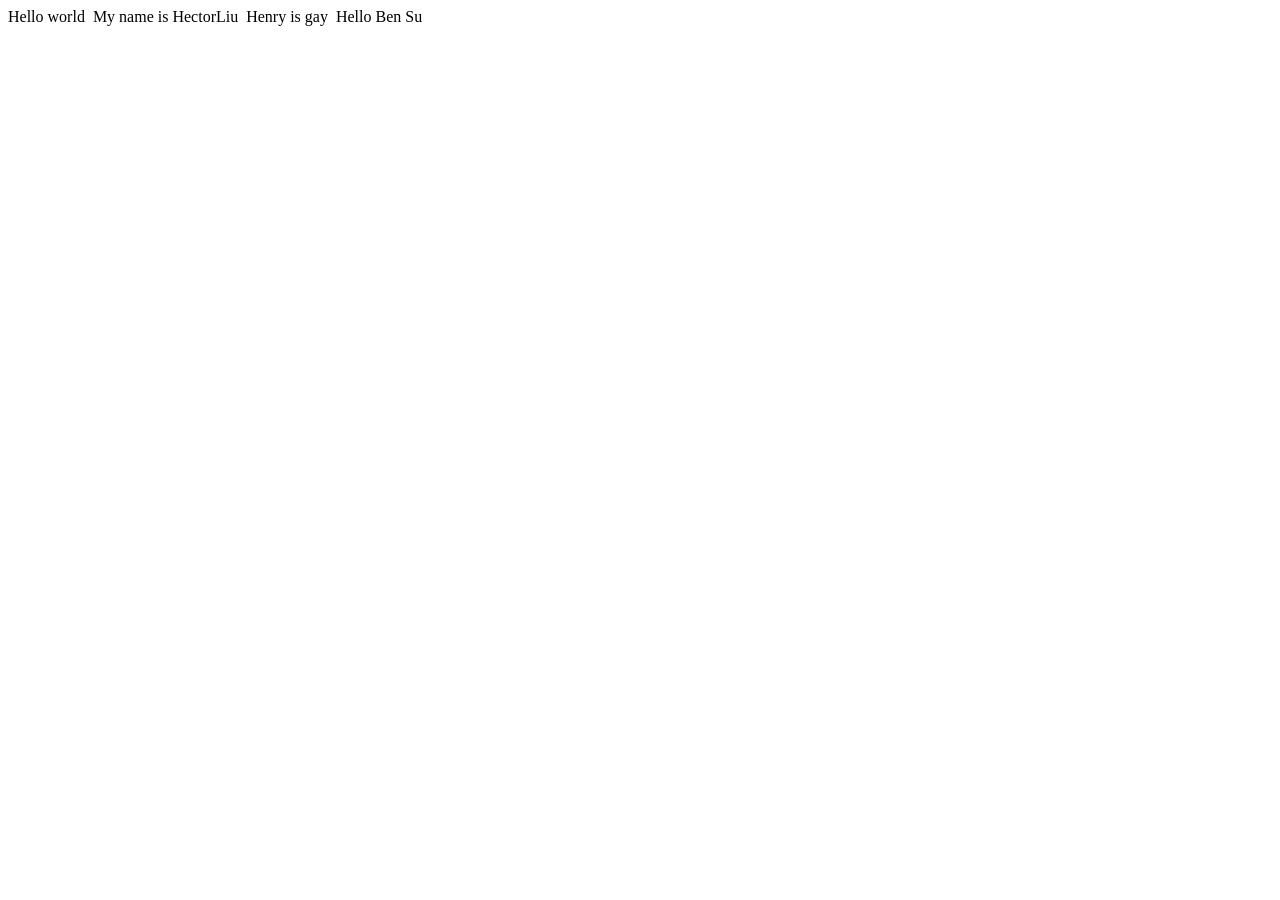
==== index.html @ ffd52899 "jpg2" ====
<html>
<head>
    <!-- 設定分頁標籤的小圖示 -->
    <link rel="icon" type="image/png" href="jpg2.png">
    <title>Hector</title>
</head>
<body>
    <div style="display: flex; gap: 8px;">
        <a> Hello world </a>
        <a> My name is HectorLiu</a>
        <a> Henry is gay </a>
        <a> Hello Ben Su</a>
    </div>
</body>
</html>
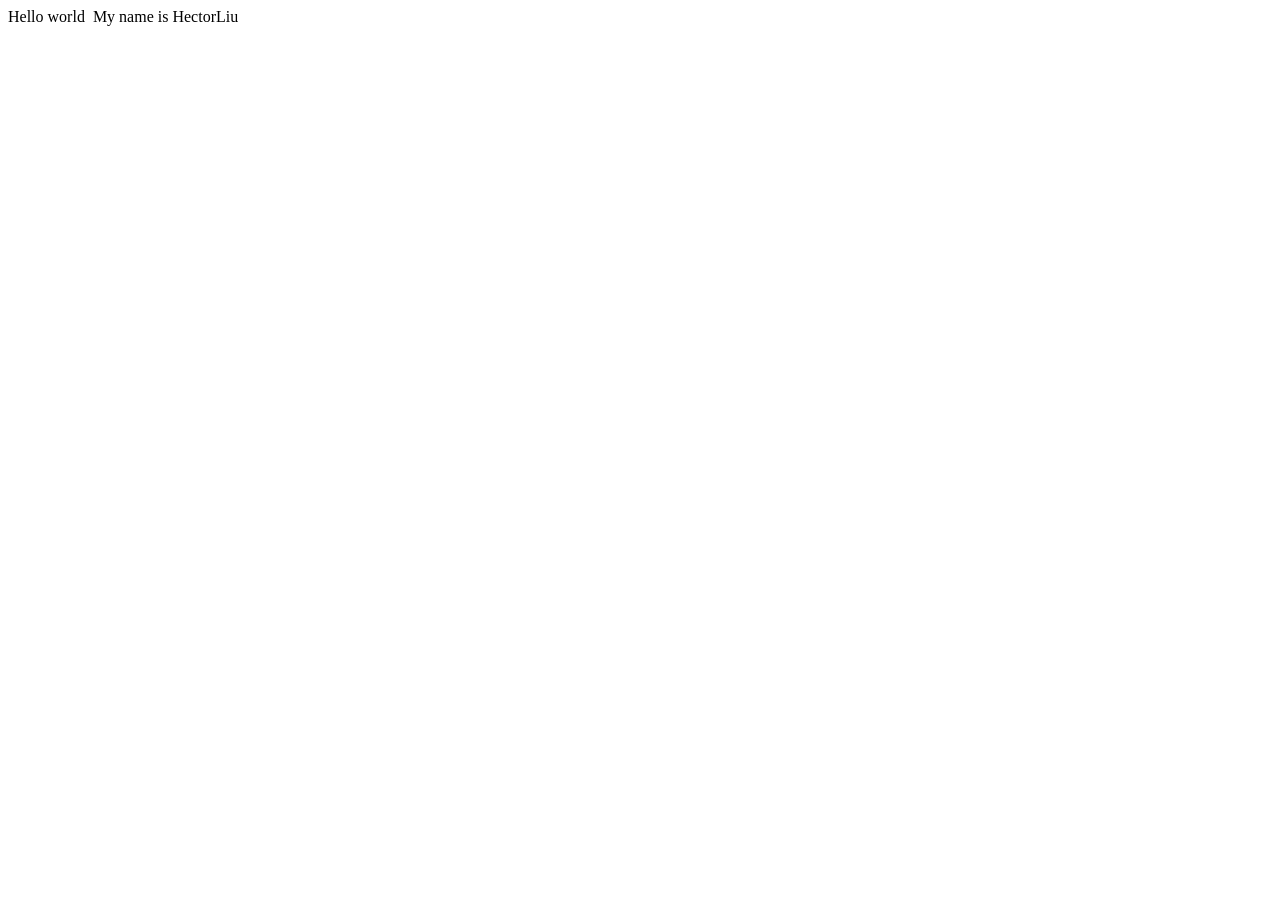
==== commit 200fec97: "ok" ====
--- a/index.html
+++ b/index.html
@@ -8,8 +8,6 @@
     <div style="display: flex; gap: 8px;">
         <a> Hello world </a>
         <a> My name is HectorLiu</a>
-        <a> Henry is gay </a>
-        <a> Hello Ben Su</a>
     </div>
 </body>
 </html>
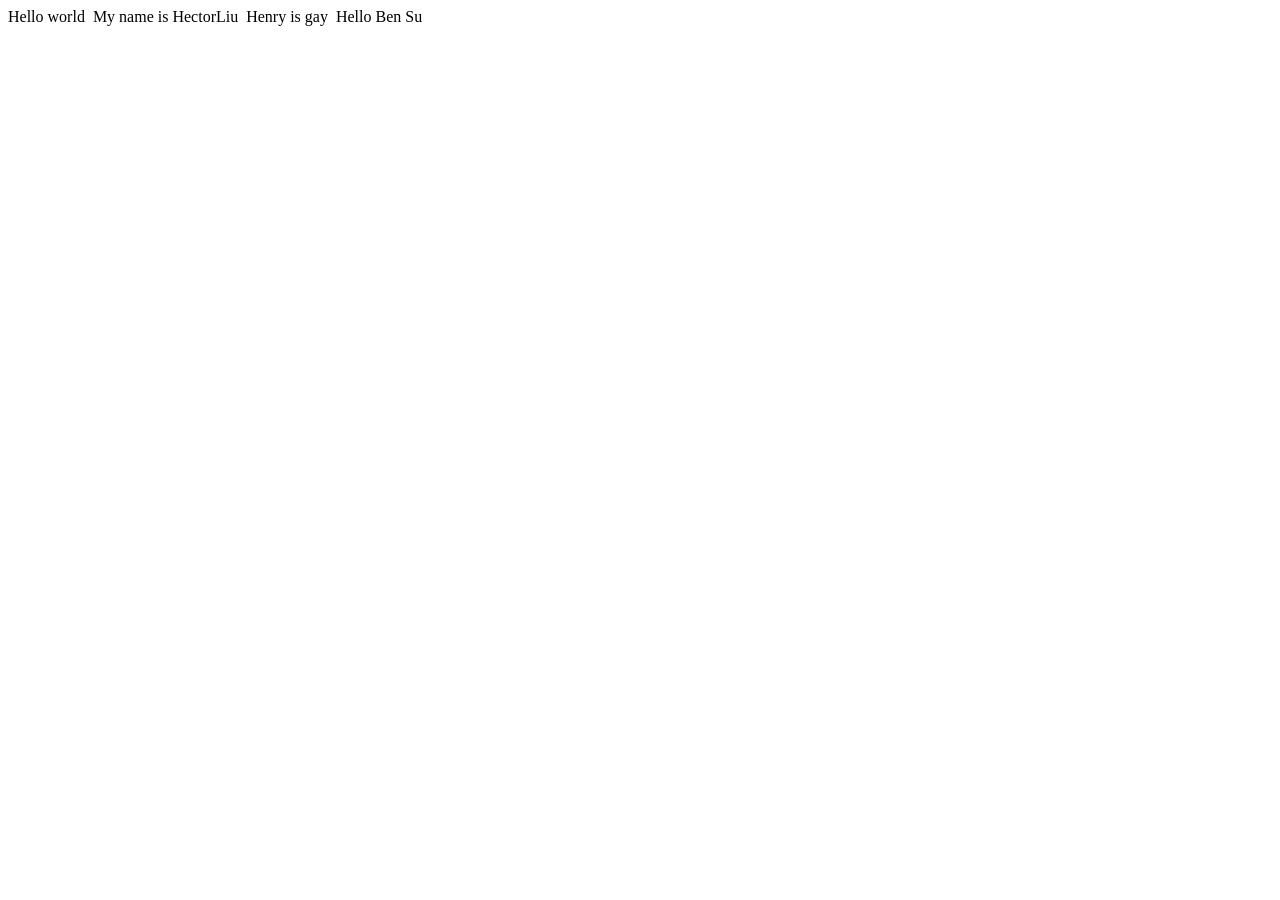
==== commit aed3615c: "2" ====
--- a/index.html
+++ b/index.html
@@ -8,6 +8,8 @@
     <div style="display: flex; gap: 8px;">
         <a> Hello world </a>
         <a> My name is HectorLiu</a>
+        <a> Henry is gay </a>
+        <a> Hello Ben Su</a>
     </div>
 </body>
 </html>
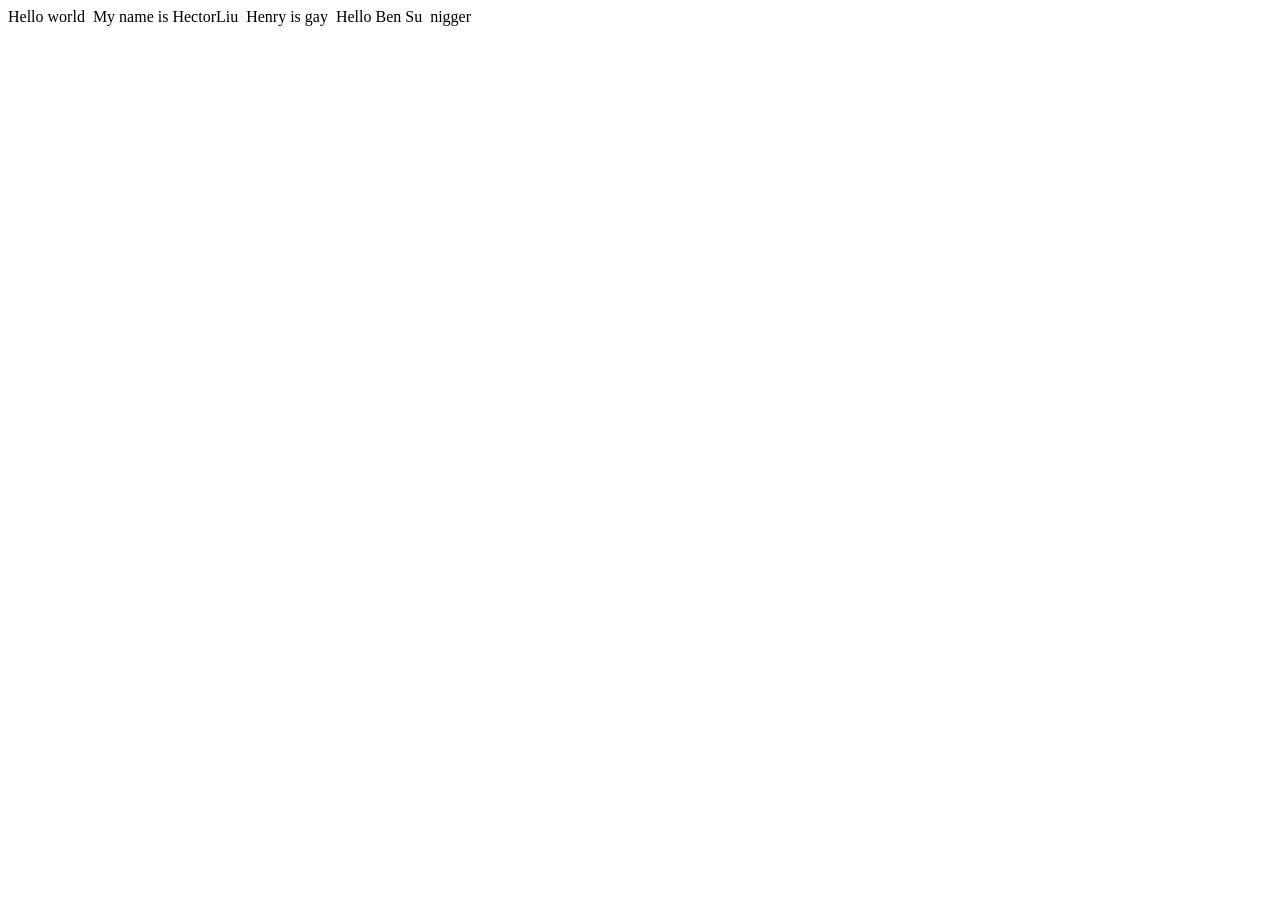
==== commit 705eee75: "hhh" ====
--- a/index.html
+++ b/index.html
@@ -10,6 +10,7 @@
         <a> My name is HectorLiu</a>
         <a> Henry is gay </a>
         <a> Hello Ben Su</a>
+        <a> nigger</a>
     </div>
 </body>
 </html>
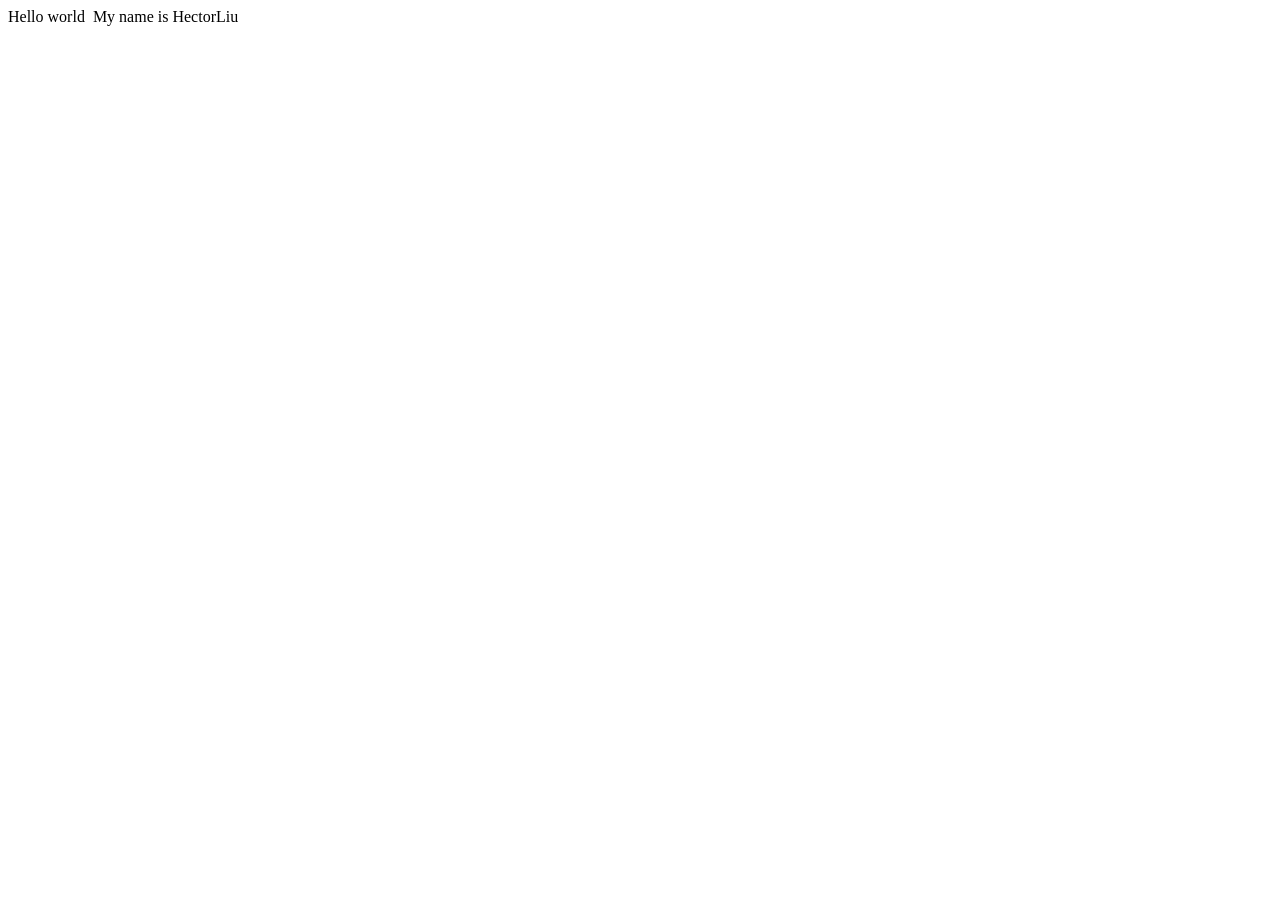
==== commit f13a5d26: "okok" ====
--- a/index.html
+++ b/index.html
@@ -8,9 +8,6 @@
     <div style="display: flex; gap: 8px;">
         <a> Hello world </a>
         <a> My name is HectorLiu</a>
-        <a> Henry is gay </a>
-        <a> Hello Ben Su</a>
-        <a> nigger</a>
     </div>
 </body>
 </html>
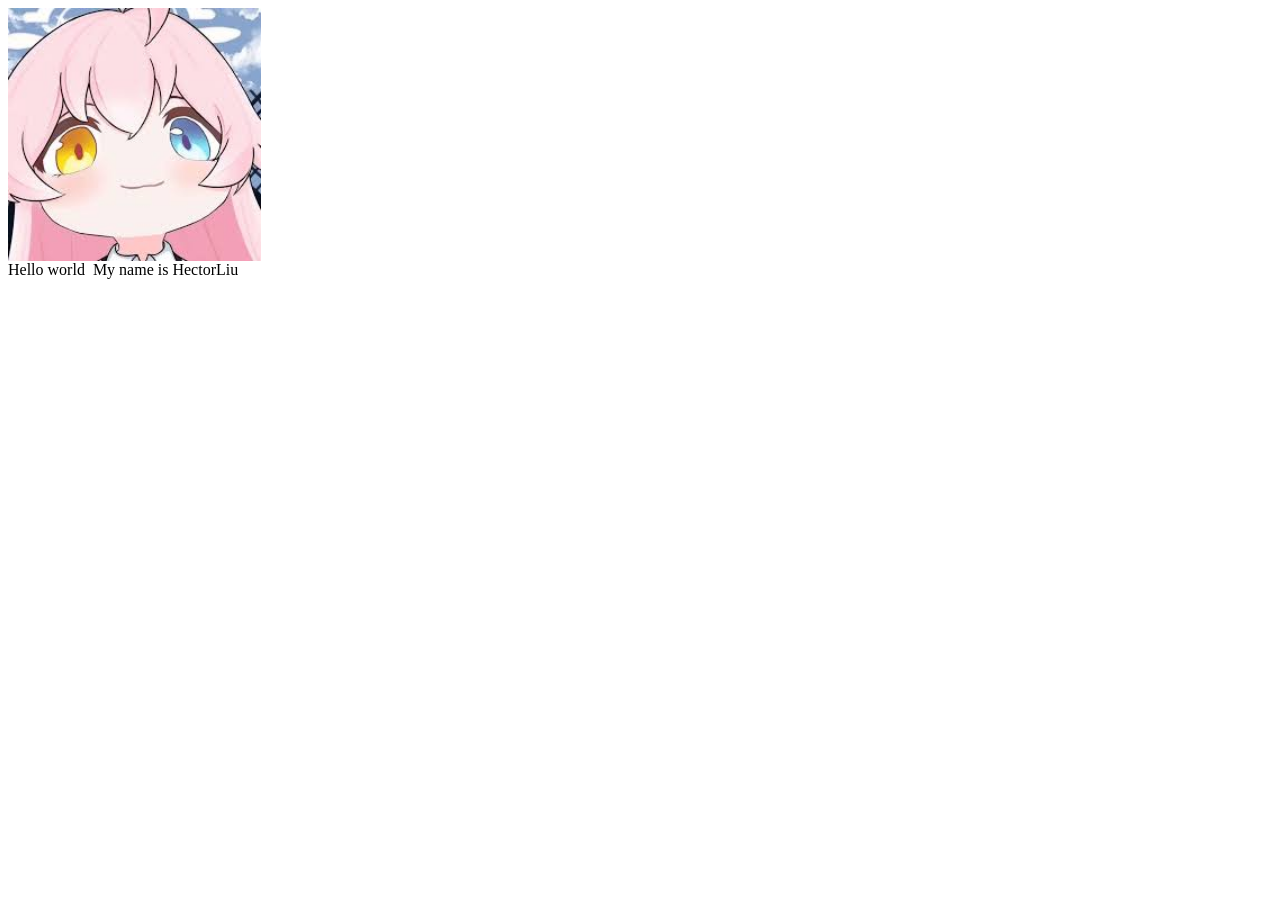
==== commit 54b1024e: "Add image to body section in index.html" ====
--- a/index.html
+++ b/index.html
@@ -5,6 +5,8 @@
     <title>Hector</title>
 </head>
 <body>
+    <img src="C_code.jpeg" alt="jpeg" style="width: 20%;">
+
     <div style="display: flex; gap: 8px;">
         <a> Hello world </a>
         <a> My name is HectorLiu</a>
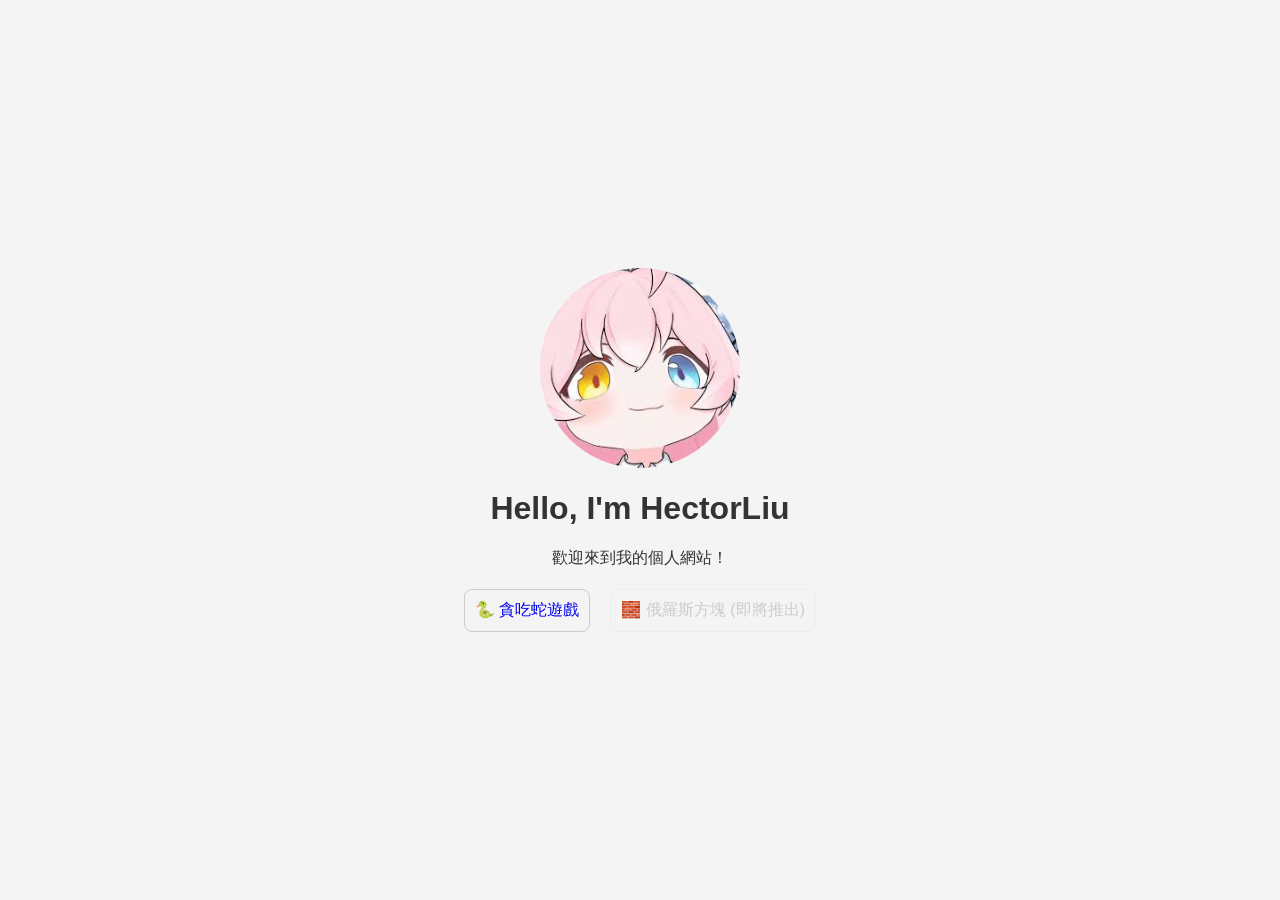
==== commit 89a67f72: "feat: implement Snake game with global CSS and separate JS logic - Added snake.html, snake.js, and s" ====
--- a/index.html
+++ b/index.html
@@ -1,15 +1,30 @@
 <html>
 <head>
+    <meta charset="UTF-8">
+    <meta name="viewport" content="width=device-width, initial-scale=1.0">
     <!-- 設定分頁標籤的小圖示 -->
     <link rel="icon" type="image/png" href="jpg2.png">
+    <link rel="stylesheet" href="style.css">
     <title>Hector</title>
 </head>
 <body>
-    <img src="C_code.jpeg" alt="jpeg" style="width: 20%;">
+    <div class="container">
+        <img src="C_code.jpeg" alt="jpeg" style="width: 200px; border-radius: 50%;">
 
-    <div style="display: flex; gap: 8px;">
-        <a> Hello world </a>
-        <a> My name is HectorLiu</a>
+        <h1>Hello, I'm HectorLiu</h1>
+        <p>歡迎來到我的個人網站！</p>
+
+        <div style="display: flex; gap: 20px; justify-content: center; margin-top: 20px;">
+            <a href="snake.html" style="text-decoration: none;">
+                <div style="padding: 10px; border: 1px solid #ccc; border-radius: 8px;">
+                    <span>🐍 貪吃蛇遊戲</span>
+                </div>
+            </a>
+            <!-- 俄羅斯方塊預留位置 -->
+            <div style="padding: 10px; border: 1px solid #eee; border-radius: 8px; color: #ccc;">
+                <span>🧱 俄羅斯方塊 (即將推出)</span>
+            </div>
+        </div>
     </div>
 </body>
 </html>
--- a/style.css
+++ b/style.css
@@ -0,0 +1,63 @@
+/* 全域樣式 */
+:root {
+    --primary-color: #333;
+    --bg-color: #f4f4f4;
+    --canvas-bg: #000;
+    --snake-color: #00ff00;
+    --food-color: #ff0000;
+    --text-color: #333;
+    --font-family: Arial, sans-serif;
+}
+
+body {
+    font-family: var(--font-family);
+    background-color: var(--bg-color);
+    color: var(--text-color);
+    margin: 0;
+    display: flex;
+    flex-direction: column;
+    align-items: center;
+    justify-content: center;
+    min-height: 100vh;
+}
+
+.container {
+    text-align: center;
+}
+
+canvas {
+    border: 5px solid var(--primary-color);
+    background-color: var(--canvas-bg);
+    box-shadow: 0 0 20px rgba(0,0,0,0.2);
+}
+
+.score-container {
+    font-size: 24px;
+    margin-bottom: 10px;
+}
+
+.nav-link {
+    margin-top: 20px;
+    text-decoration: none;
+    color: #007bff;
+    font-weight: bold;
+}
+
+.nav-link:hover {
+    text-decoration: underline;
+}
+
+button {
+    padding: 10px 20px;
+    font-size: 16px;
+    cursor: pointer;
+    background-color: var(--primary-color);
+    color: white;
+    border: none;
+    border-radius: 5px;
+    margin-top: 10px;
+}
+
+button:hover {
+    background-color: #555;
+}
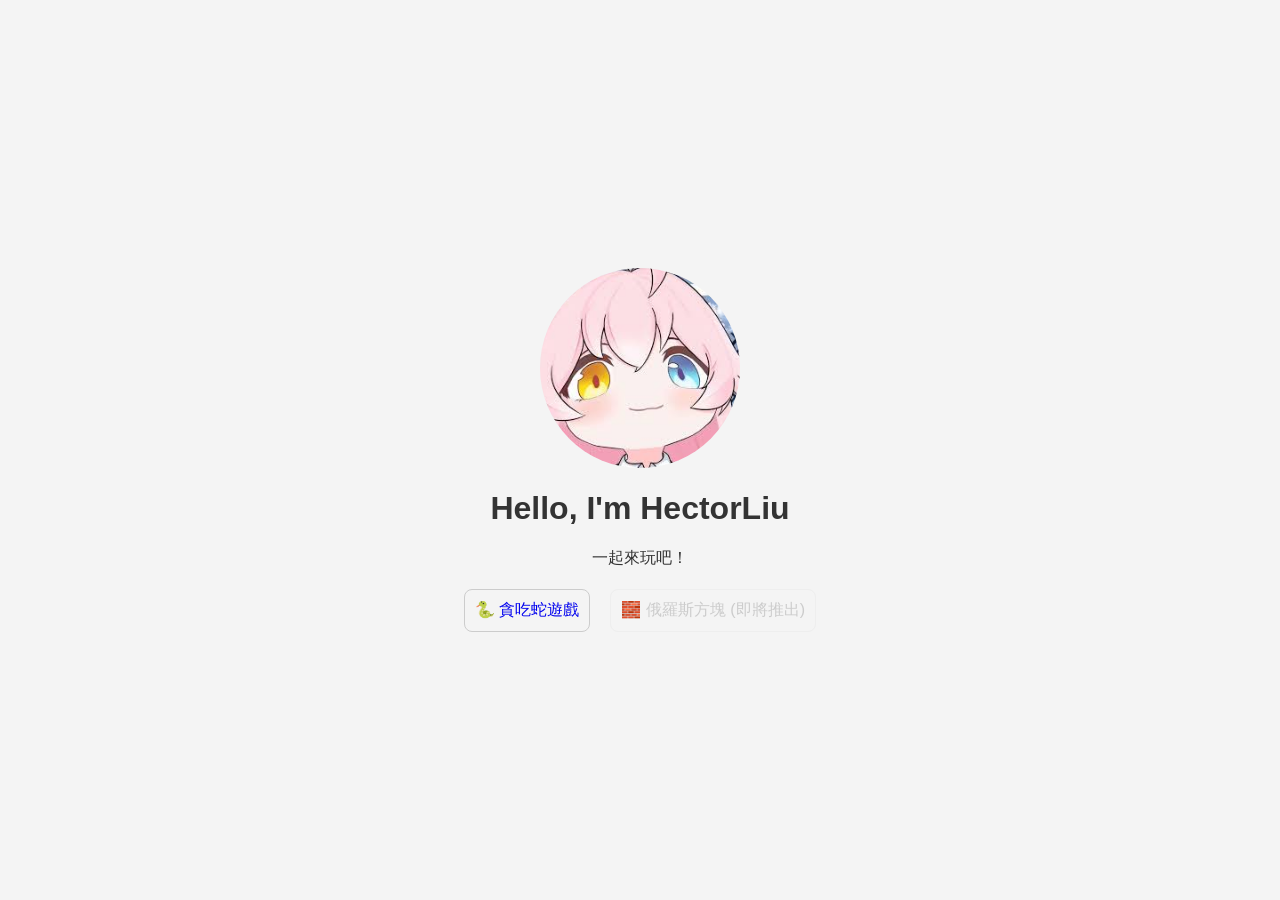
==== commit 6390b70d: "一起來玩吧" ====
--- a/index.html
+++ b/index.html
@@ -3,16 +3,16 @@
     <meta charset="UTF-8">
     <meta name="viewport" content="width=device-width, initial-scale=1.0">
     <!-- 設定分頁標籤的小圖示 -->
-    <link rel="icon" type="image/png" href="jpg2.png">
+    <link rel="icon" type="image/png" href="assets/jpg2.png">
     <link rel="stylesheet" href="style.css">
     <title>Hector</title>
 </head>
 <body>
     <div class="container">
-        <img src="C_code.jpeg" alt="jpeg" style="width: 200px; border-radius: 50%;">
+        <img src="assets/C_code.jpeg" alt="jpeg" style="width: 200px; border-radius: 50%;">
 
         <h1>Hello, I'm HectorLiu</h1>
-        <p>歡迎來到我的個人網站！</p>
+        <p>一起來玩吧！</p>
 
         <div style="display: flex; gap: 20px; justify-content: center; margin-top: 20px;">
             <a href="snake.html" style="text-decoration: none;">
